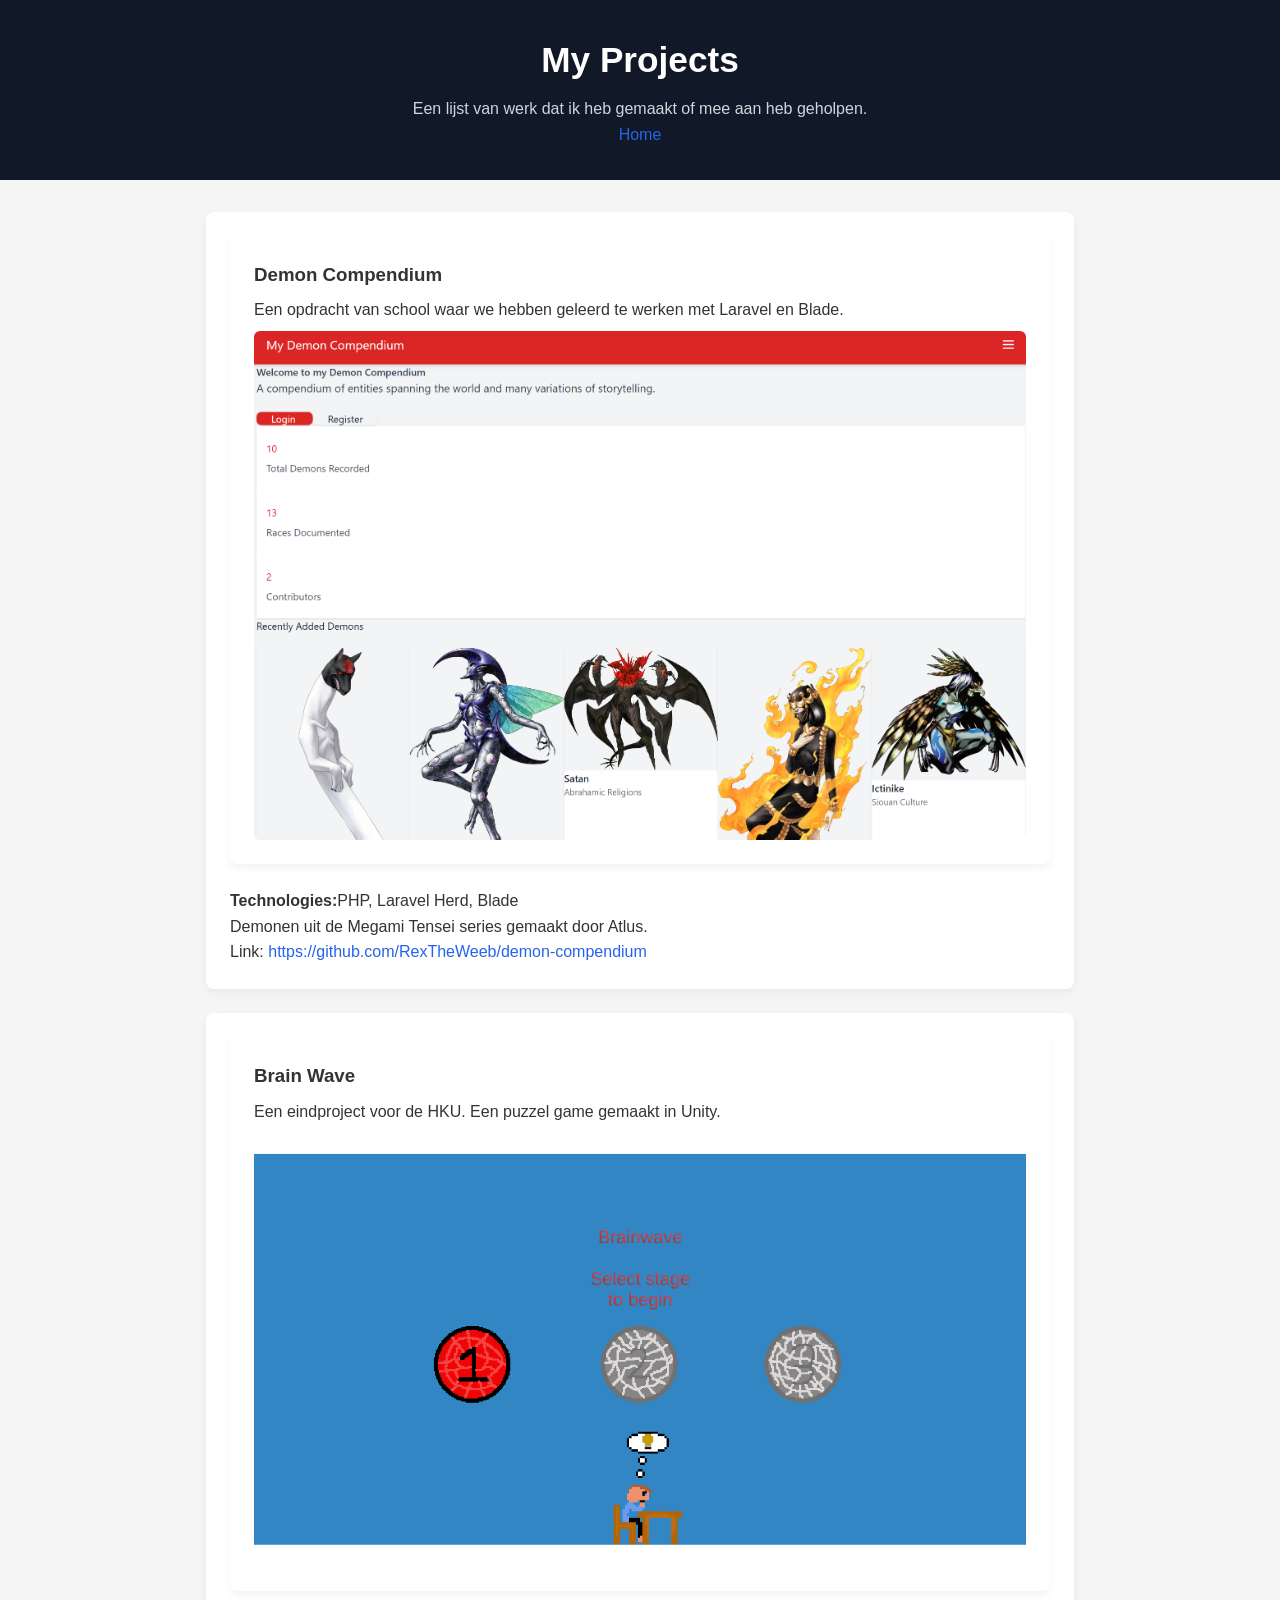
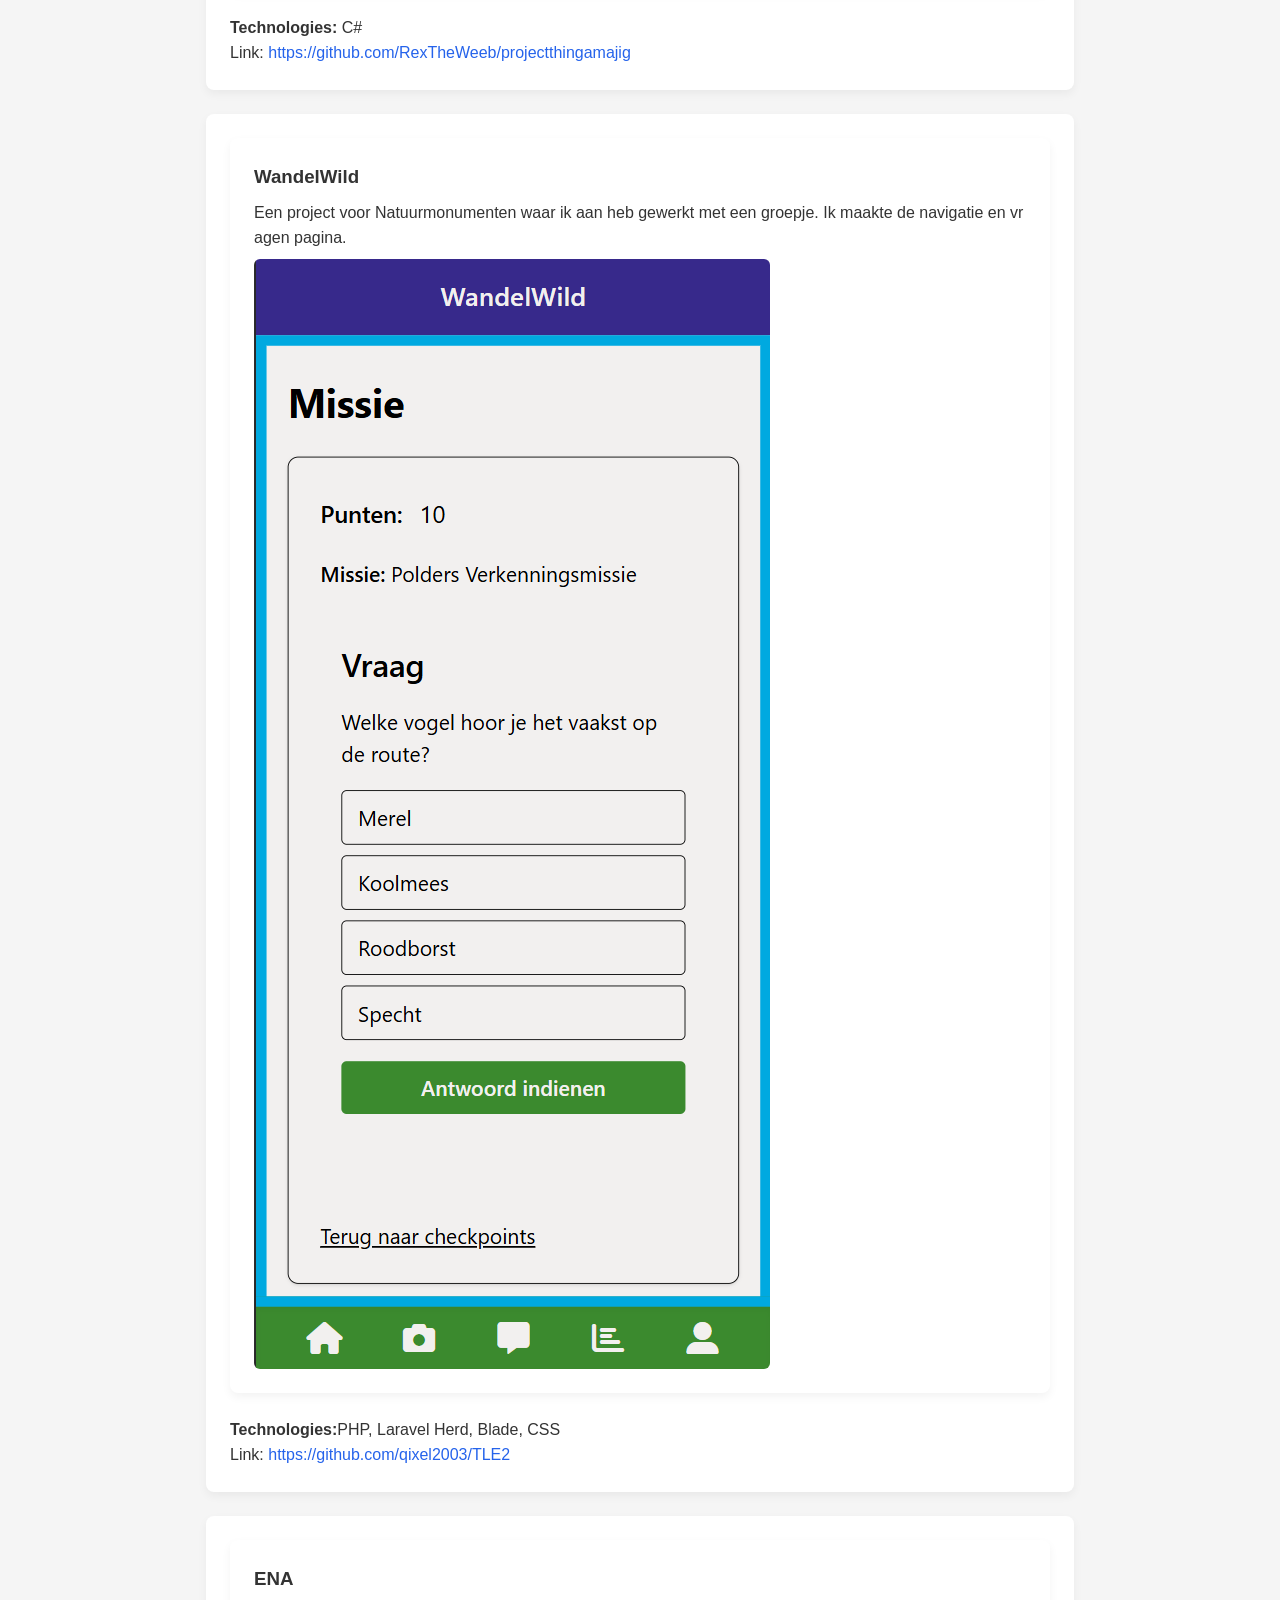
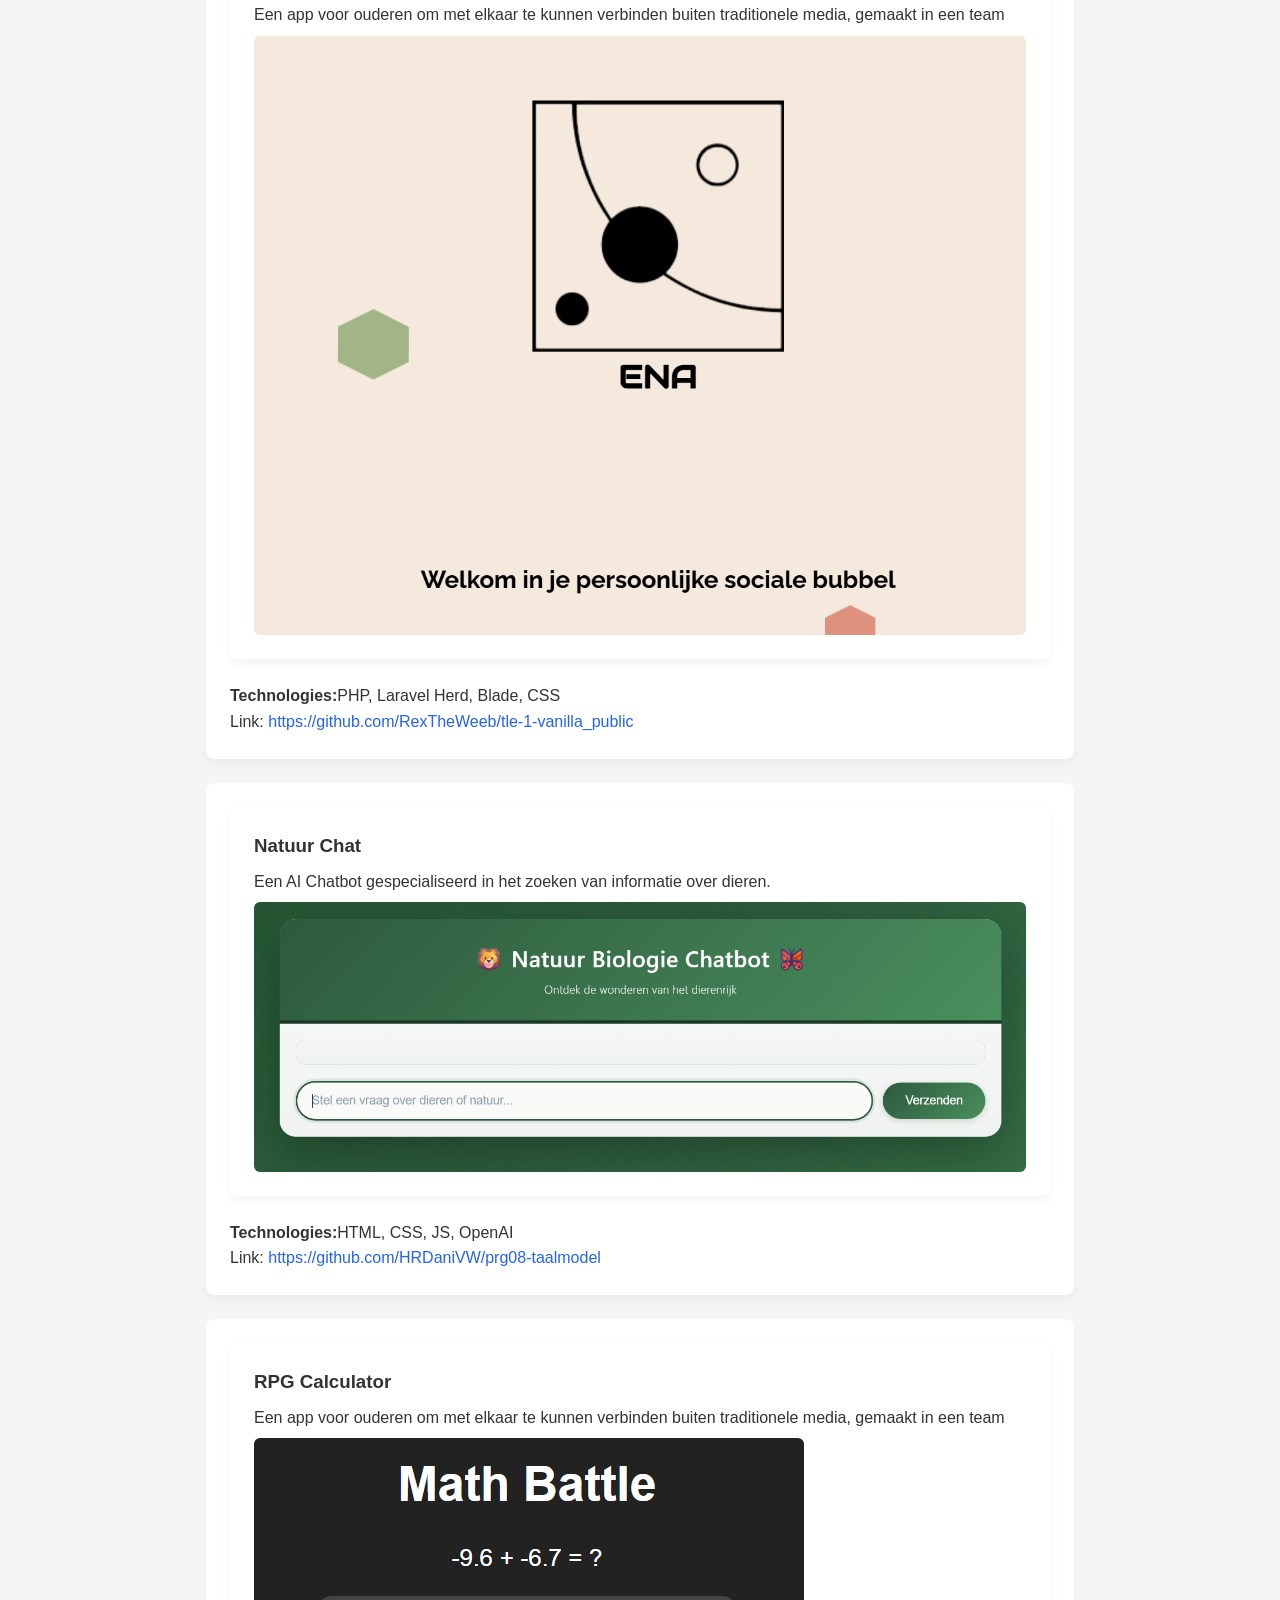
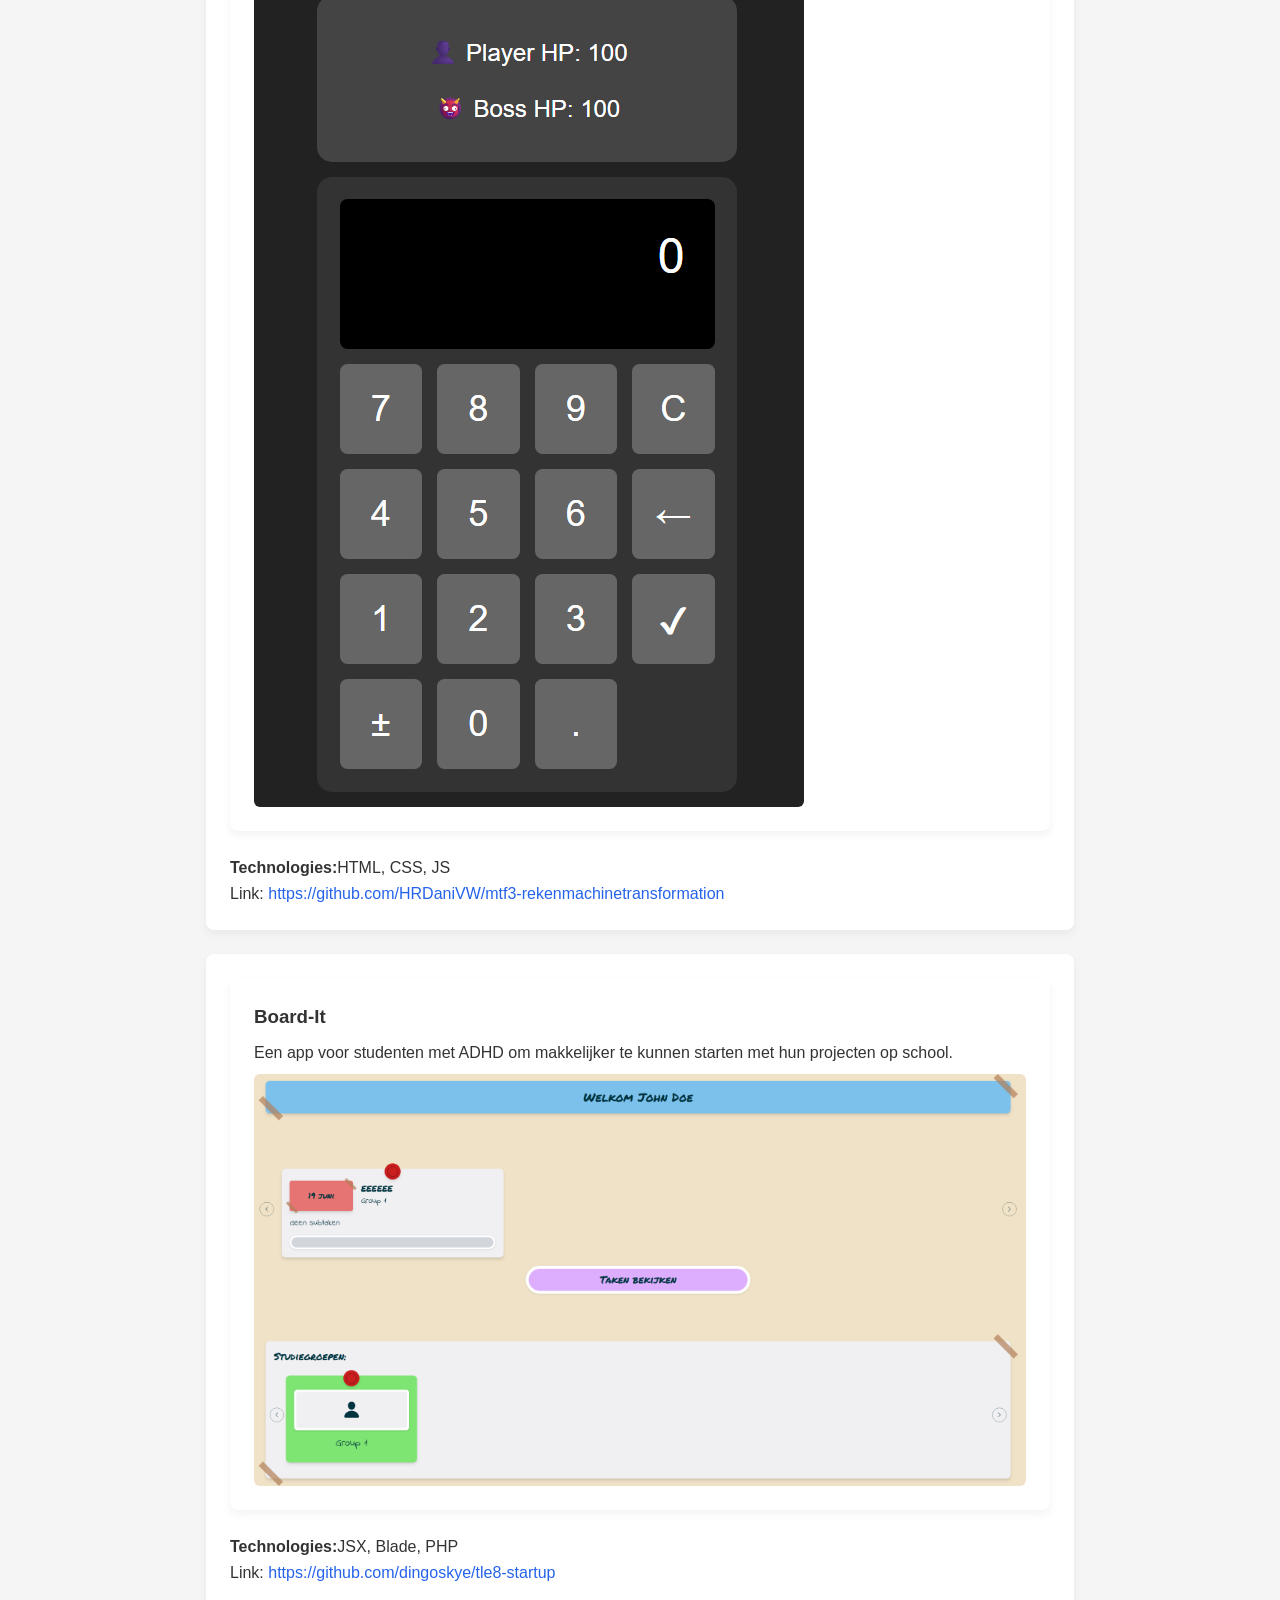
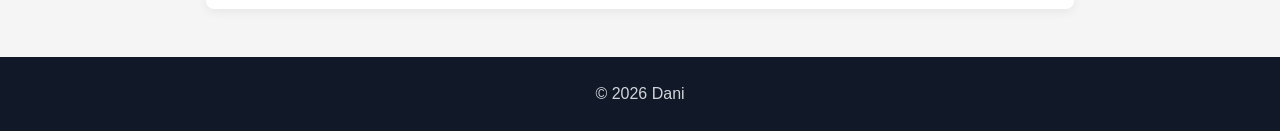
==== projects.html @ 9164be02 "Portfolio site update." ====
<!DOCTYPE html>
<html lang="en">

<head>
    <meta charset="UTF-8">
    <meta name="viewport" content="width=device-width, initial-scale=1.0">
    <title>Mijn Projecten</title>

    <link rel="stylesheet" href="style.css">
</head>

<body>

    <header>
        <h1>My Projects</h1>
        <p>Een lijst van werk dat ik heb gemaakt of mee aan heb geholpen.</p>

        <nav>
            <a href="index.html">Home</a>
        </nav>
    </header>

    <section>

        <div class="card">
            <div class="card project">
                <h3>Demon Compendium</h3>
                <p>Een opdracht van school waar we hebben geleerd te werken met Laravel en Blade.</p>
                <img src="images/Demon%20Compendium.png" alt="Demon Compendium Screenshot" />
            </div>

            <p><strong>Technologies:</strong>PHP, Laravel Herd, Blade</p>
            <p>Demonen uit de Megami Tensei series gemaakt door Atlus.</p>

            <p>
            <p>Link: <a
                    href="https://github.com/RexTheWeeb/demon-compendium">https://github.com/RexTheWeeb/demon-compendium</a>
            </p>
            </p>
        </div>

        <div class="card">
            <div class="card project">
                <h3>Brain Wave</h3>
                <p>Een eindproject voor de HKU. Een puzzel game gemaakt in Unity.</p>
                <img src="images/Brainwave.png" alt="Puzzle Game Screenshot" />
            </div>
            <p><strong>Technologies:</strong> C#</p>

            <p>
            <p>Link: <a
                    href="https://github.com/RexTheWeeb/projectthingamajig">https://github.com/RexTheWeeb/projectthingamajig</a>
            </p>
            </p>
        </div>

        <div class="card">
            <div class="card project">
                <h3>WandelWild</h3>
                <p>Een project voor Natuurmonumenten waar ik aan heb gewerkt met een groepje. Ik maakte de navigatie en
                    vragen pagina.</p>
                <img src="images/Wandelwild.png" alt="WandelWild Screenshot" />
            </div>

            <p><strong>Technologies:</strong>PHP, Laravel Herd, Blade, CSS</p>

            <p>
            <p>Link: <a href="https://github.com/qixel2003/TLE2">https://github.com/qixel2003/TLE2</a></p>
            </p>
        </div>

        <div class="card">
            <div class="card project">
                <h3>ENA</h3>
                <p>Een app voor ouderen om met elkaar te kunnen verbinden buiten traditionele media, gemaakt in een team
                </p>
                <img src="images/ENA.png" alt="ENA Screenshot" />
            </div>

            <p><strong>Technologies:</strong>PHP, Laravel Herd, Blade, CSS</p>

            <p>
            <p>Link: <a
                    href="https://github.com/RexTheWeeb/tle-1-vanilla_public">https://github.com/RexTheWeeb/tle-1-vanilla_public</a>
            </p>
            </p>
        </div>

        <div class="card">
            <div class="card project">
                <h3>Natuur Chat</h3>
                <p>Een AI Chatbot gespecialiseerd in het zoeken van informatie over dieren.
                </p>
                <img src="images/NatuurChat.png" alt="Natuur Chat Screenshot" />
            </div>

            <p><strong>Technologies:</strong>HTML, CSS, JS, OpenAI</p>

            <p>
            <p>Link: <a
                    href="https://github.com/HRDaniVW/prg08-taalmodel">https://github.com/HRDaniVW/prg08-taalmodel</a>
            </p>
            </p>
        </div>

        <div class="card">
            <div class="card project">
                <h3>RPG Calculator</h3>
                <p>Een app voor ouderen om met elkaar te kunnen verbinden buiten traditionele media, gemaakt in een team
                </p>
                <img src="images/RPGCalculator.png" alt="RPG Calculator Screenshot" />
            </div>

            <p><strong>Technologies:</strong>HTML, CSS, JS</p>

            <p>
            <p>Link: <a
                    href="https://github.com/HRDaniVW/mtf3-rekenmachinetransformation">https://github.com/HRDaniVW/mtf3-rekenmachinetransformation</a>
            </p>
            </p>
        </div>

        <div class="card">
            <div class="card project">
                <h3>Board-It</h3>
                <p>Een app voor studenten met ADHD om makkelijker te kunnen starten met hun projecten op school.
                </p>
                <img src="images/BoardIt.png" alt="Board-It Screenshot" />
            </div>

            <p><strong>Technologies:</strong>JSX, Blade, PHP</p>

            <p>
            <p>Link: <a href="https://github.com/dingoskye/tle8-startup">https://github.com/dingoskye/tle8-startup</a>
            </p>
            </p>
        </div>

    </section>

    <footer>
        <p>© 2026 Dani</p>
    </footer>

</body>

</html>
---- style.css ----
* {
    box-sizing: border-box;
    margin: 0;
    padding: 0;
    font-family: Arial, Helvetica, sans-serif;
}

body {
    line-height: 1.6;
    background: #f5f5f5;
    color: #333;
}

header {
    background: #111827;
    color: #fff;
    padding: 2rem 1rem;
    text-align: center;
}

header h1 {
    font-size: 2.2rem;
}

header p {
    margin-top: 0.5rem;
    color: #d1d5db;
}

section {
    max-width: 900px;
    margin: 2rem auto;
    padding: 0 1rem;
}

h2 {
    margin-bottom: 1rem;
    color: #111827;
}

.card {
    background: #fff;
    padding: 1.5rem;
    border-radius: 8px;
    box-shadow: 0 4px 10px rgba(0, 0, 0, 0.05);
    margin-bottom: 1.5rem;
    overflow: hidden;
}

.card img {
    max-width: 100%;
    height: auto;
    display: block;
    margin-top: 0.5rem;
    border-radius: 6px;
}

.card a,
.card p,
.card li {
    overflow-wrap: break-word;
    word-break: break-all;
    /* fallback to ensure very long URLs break */
}

.projects {
    display: grid;
    grid-template-columns: repeat(auto-fit, minmax(250px, 1fr));
    gap: 1rem;
}

.project h3 {
    margin-bottom: 0.5rem;
}

footer {
    text-align: center;
    padding: 1.5rem 1rem;
    background: #111827;
    color: #d1d5db;
    margin-top: 3rem;
}

a {
    color: #2563eb;
    text-decoration: none;
}

a:hover {
    text-decoration: underline;
}

.button {
    display: inline-block;
    background: #111827;
    color: white;
    padding: 12px 22px;
    border-radius: 6px;
    text-decoration: none;
    transition: 0.3s;
}

.button:hover {
    background: #2563eb;
}
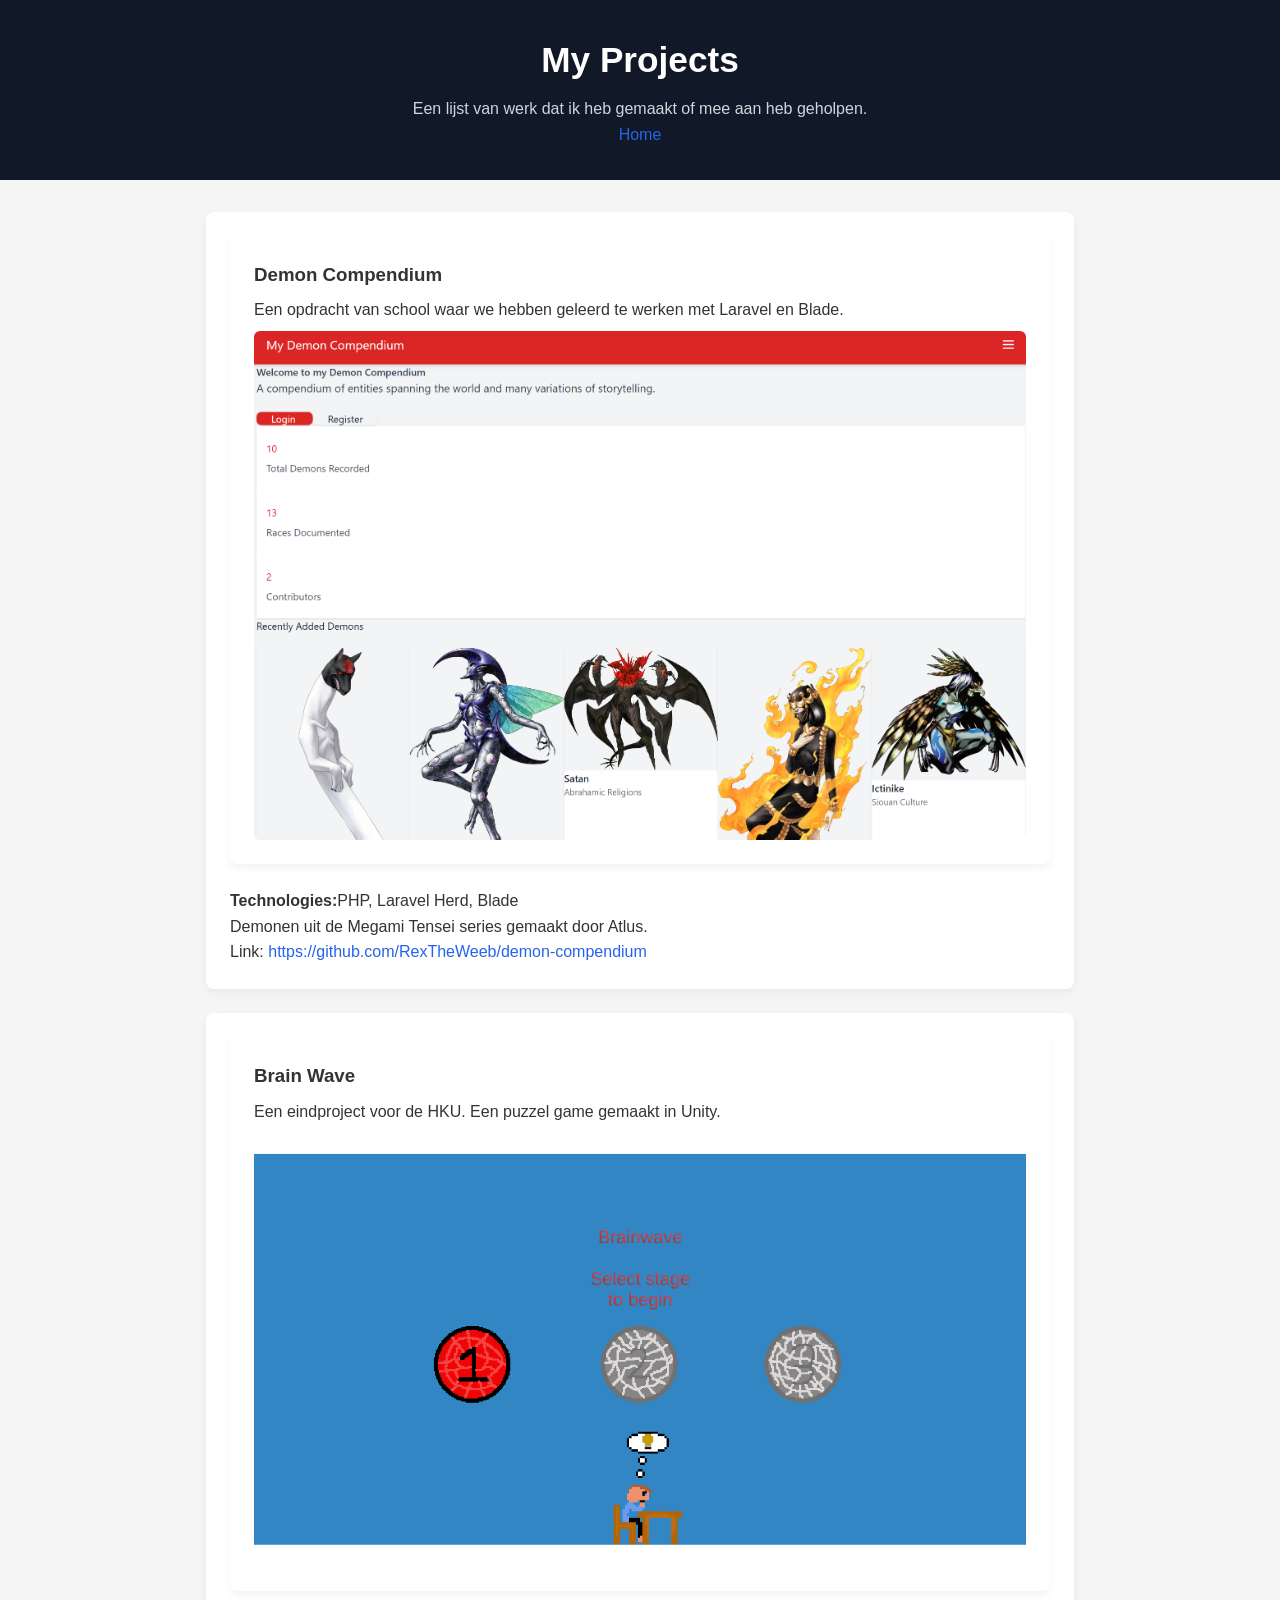
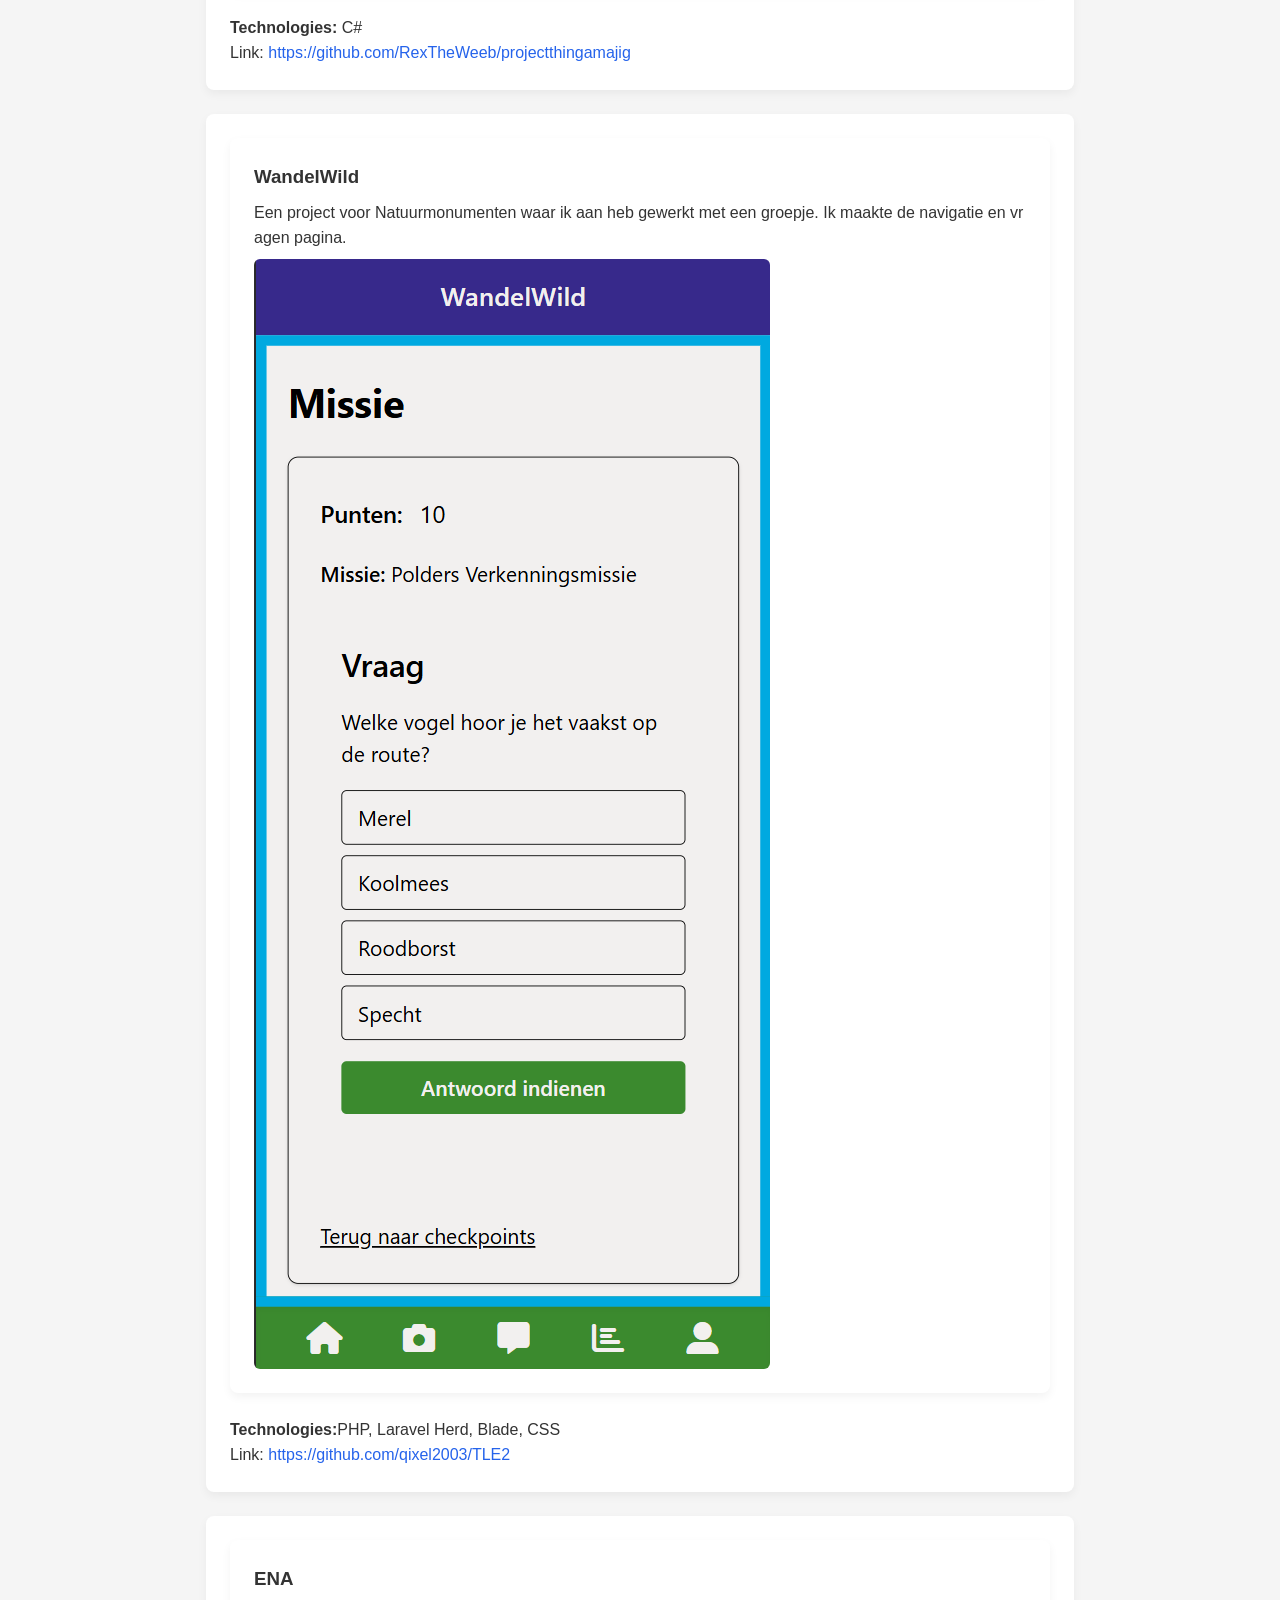
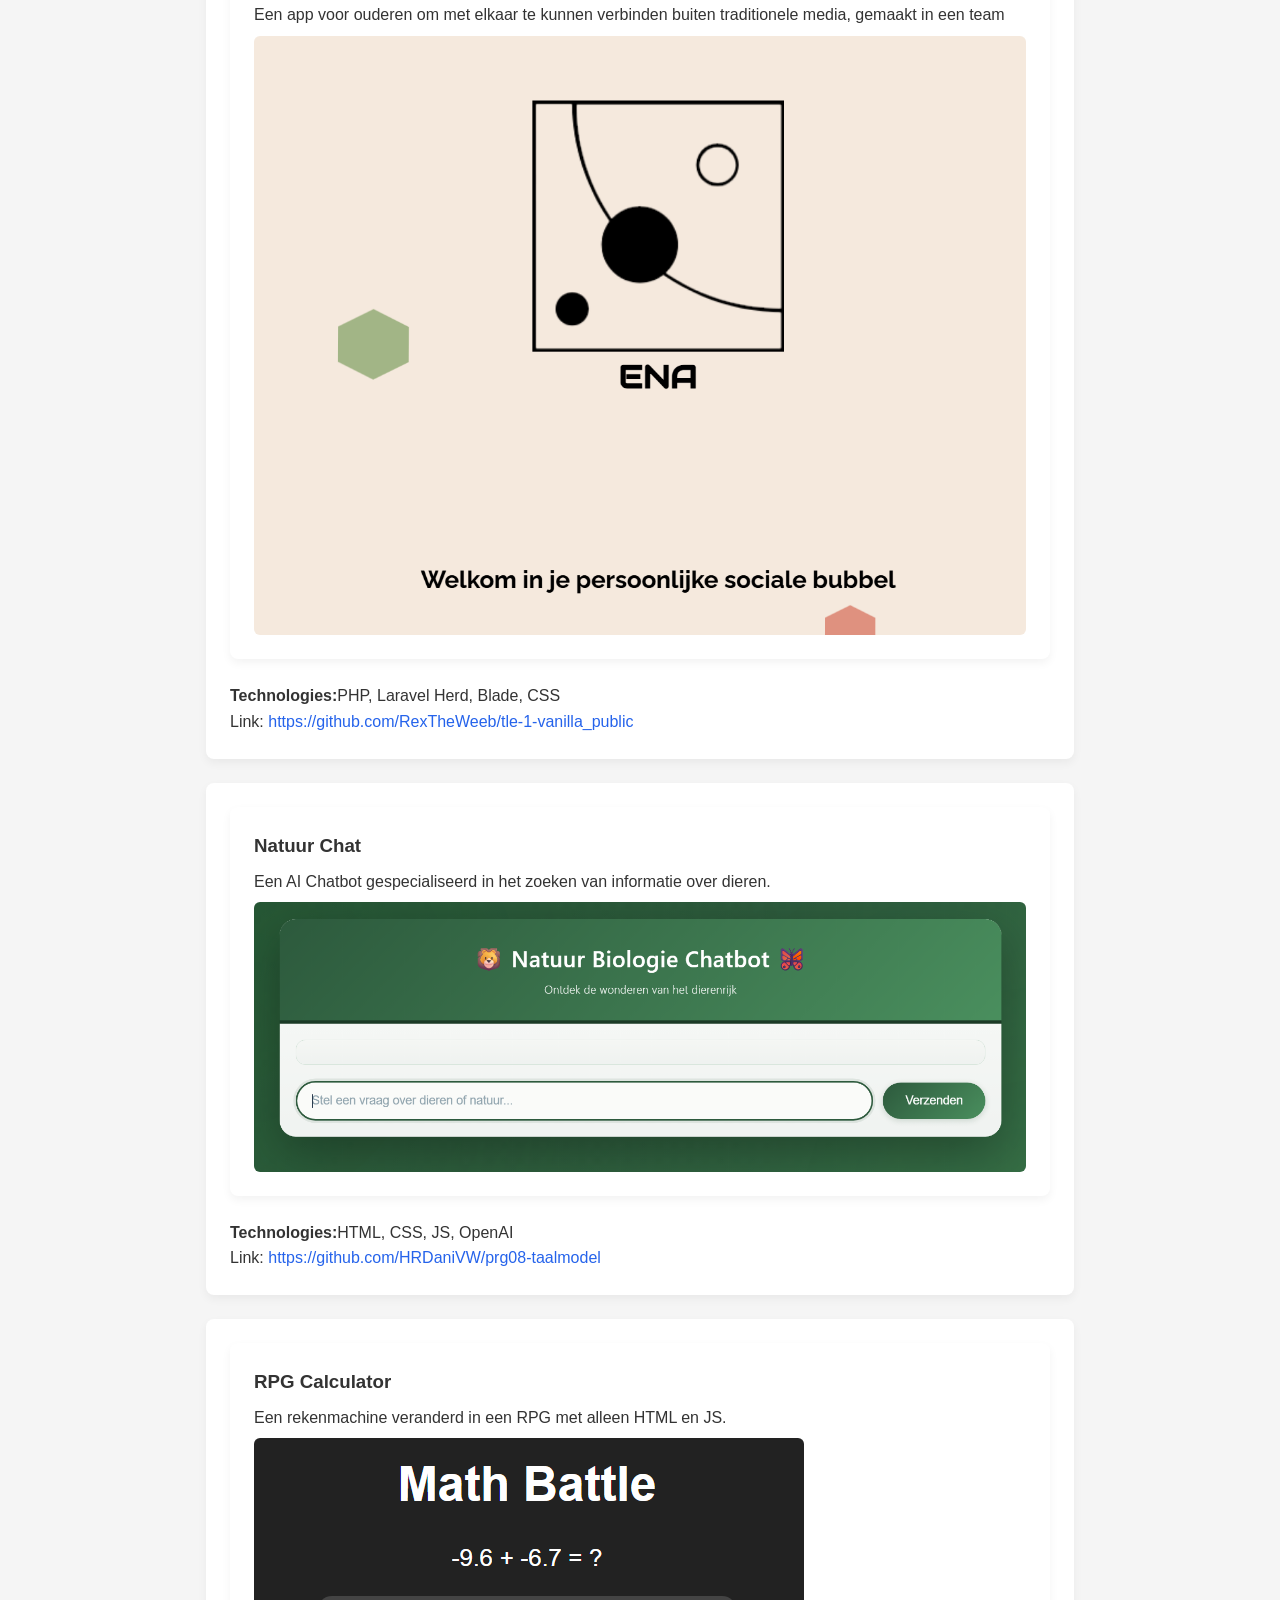
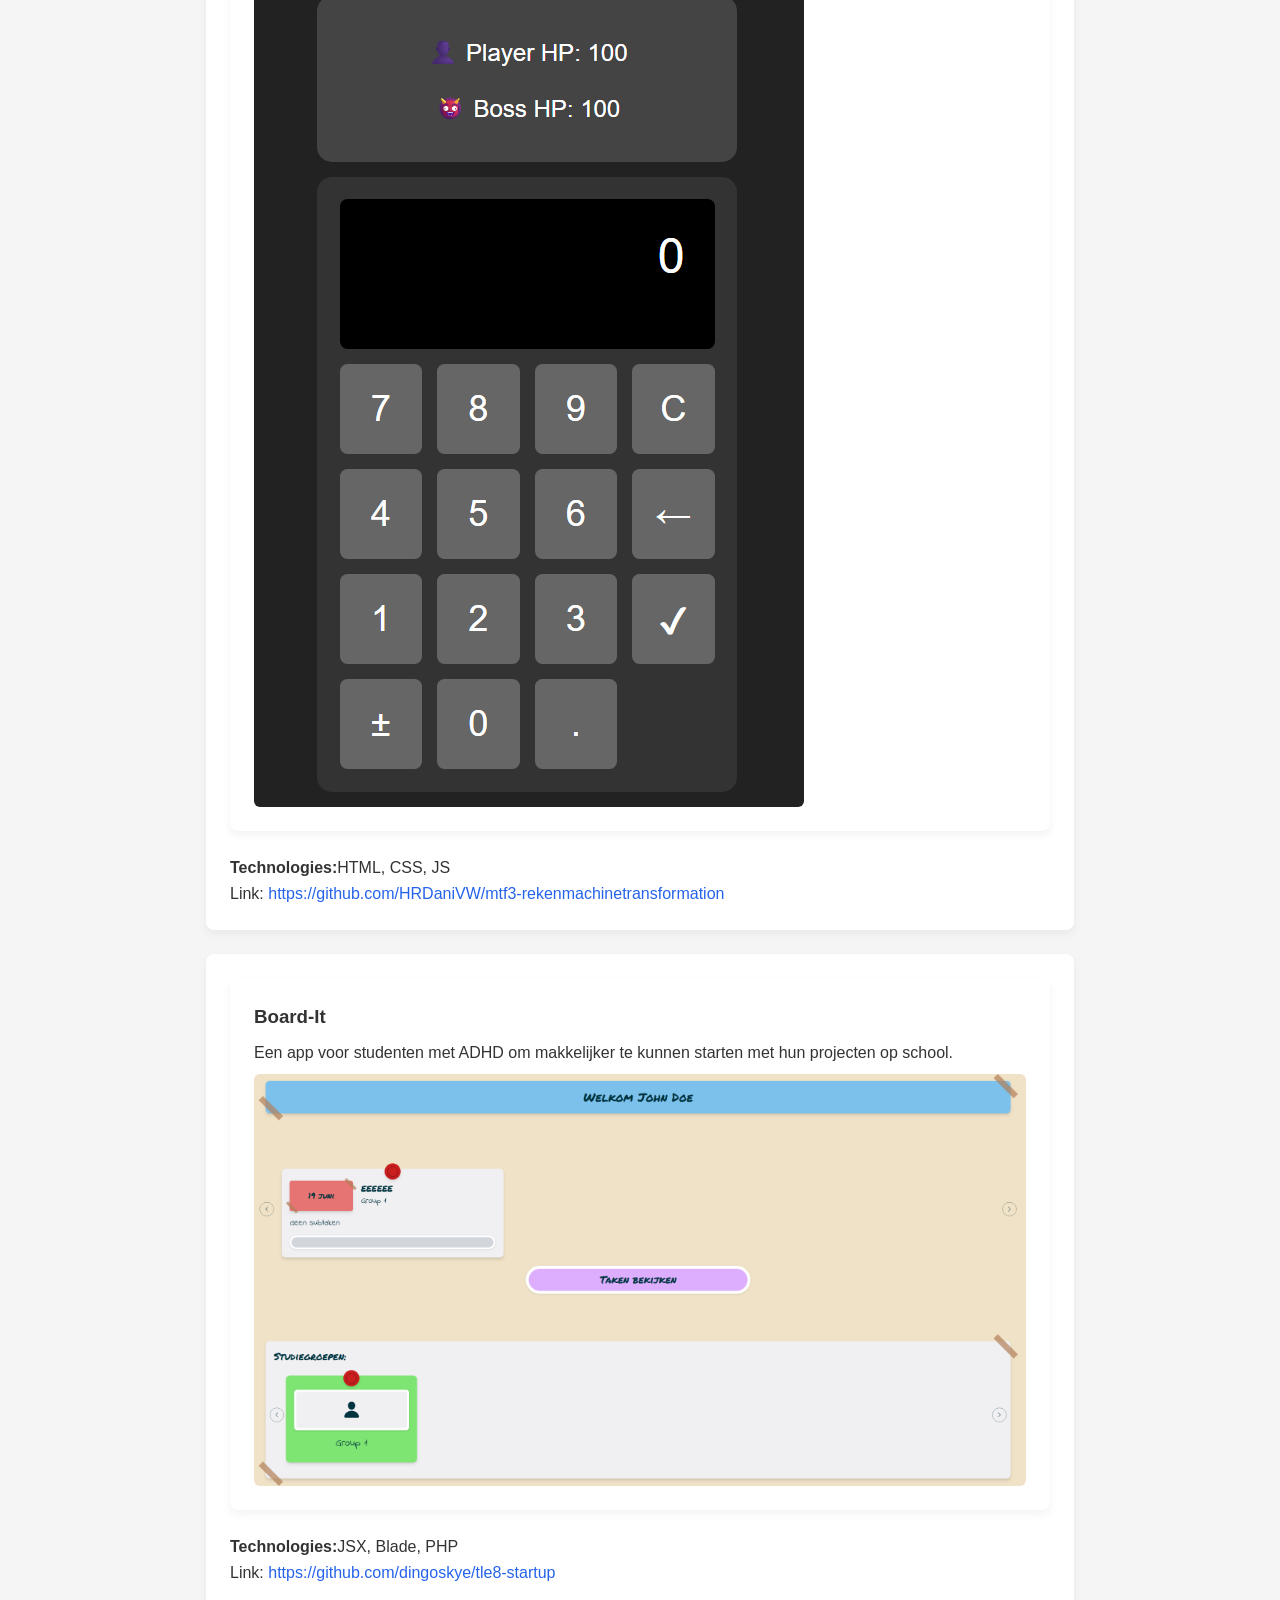
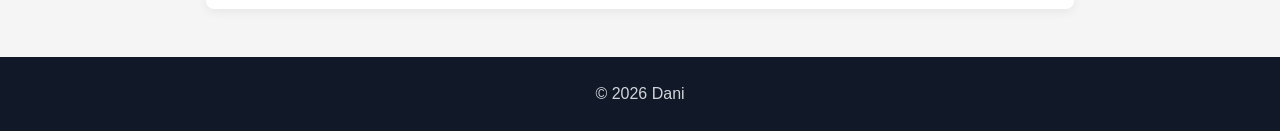
==== commit 3183258f: "Kleine fix." ====
--- a/projects.html
+++ b/projects.html
@@ -106,7 +106,7 @@
         <div class="card">
             <div class="card project">
                 <h3>RPG Calculator</h3>
-                <p>Een app voor ouderen om met elkaar te kunnen verbinden buiten traditionele media, gemaakt in een team
+                <p>Een rekenmachine veranderd in een RPG met alleen HTML en JS.
                 </p>
                 <img src="images/RPGCalculator.png" alt="RPG Calculator Screenshot" />
             </div>
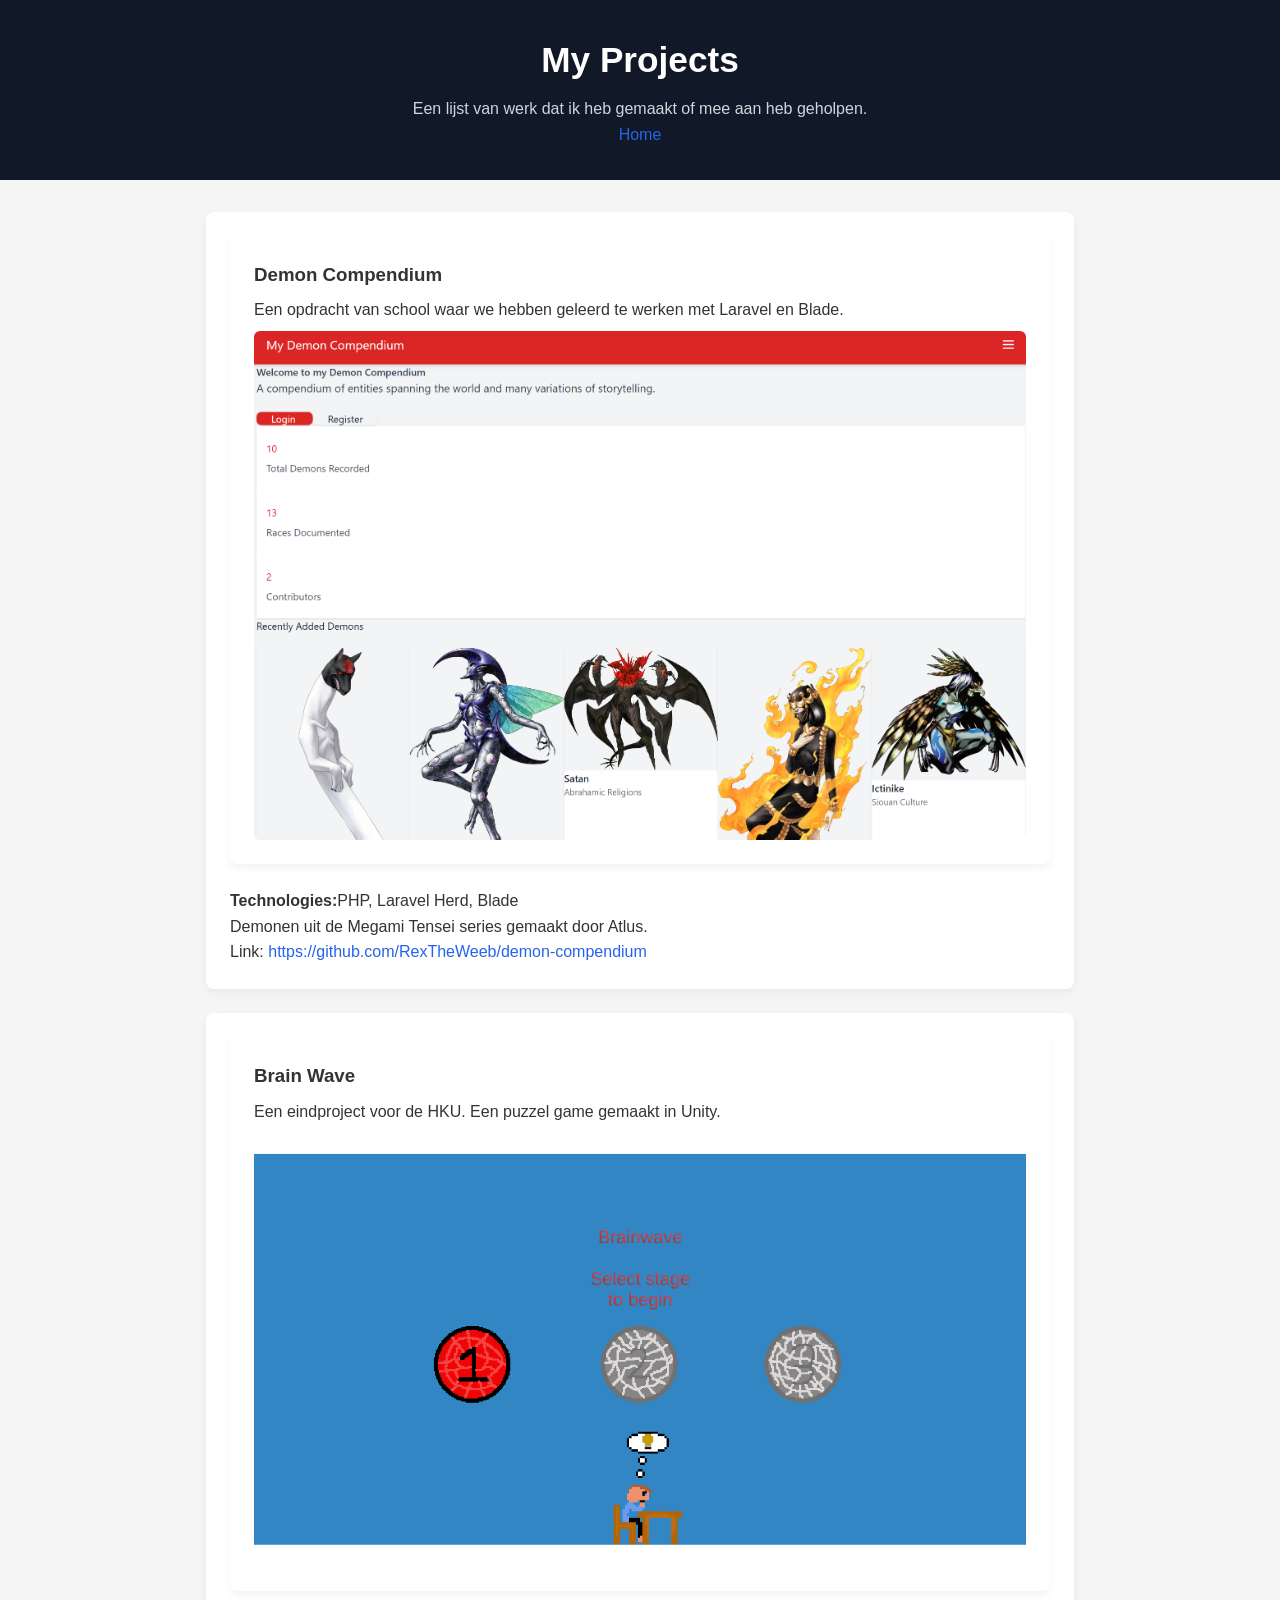
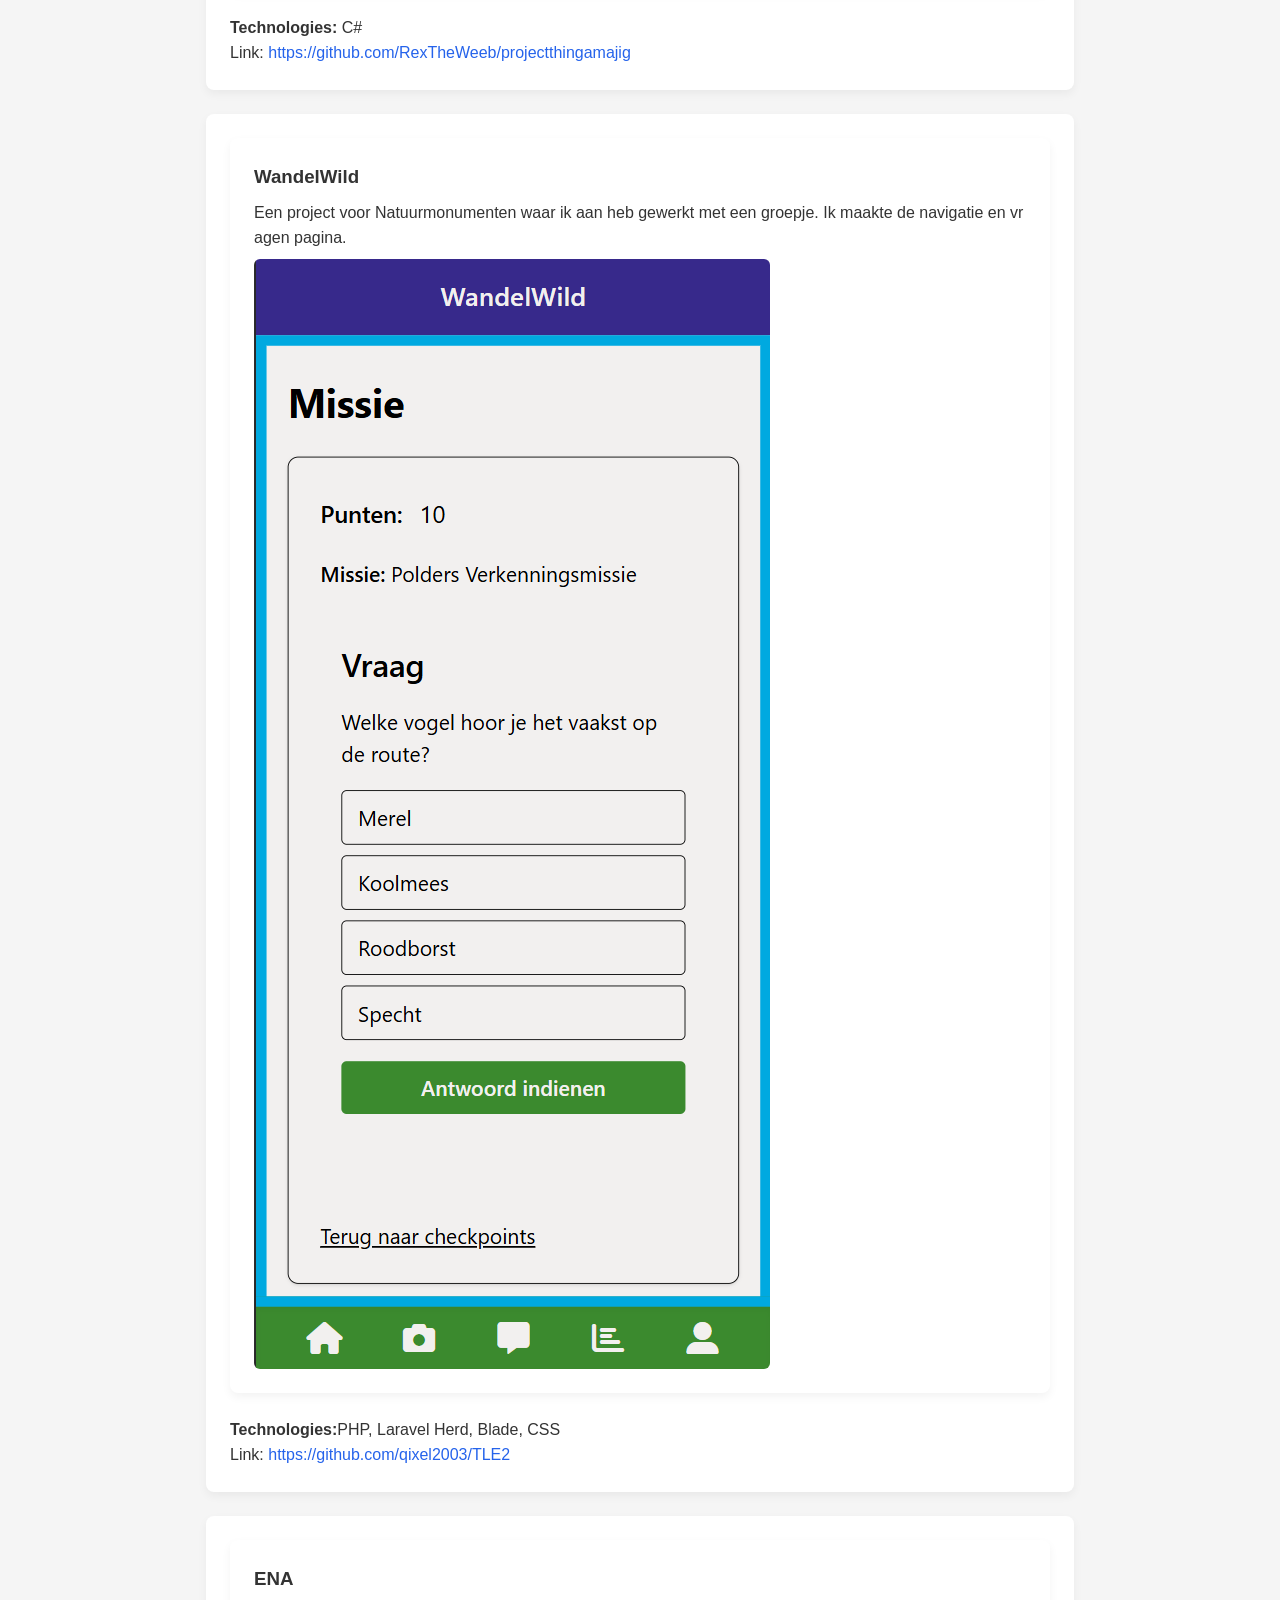
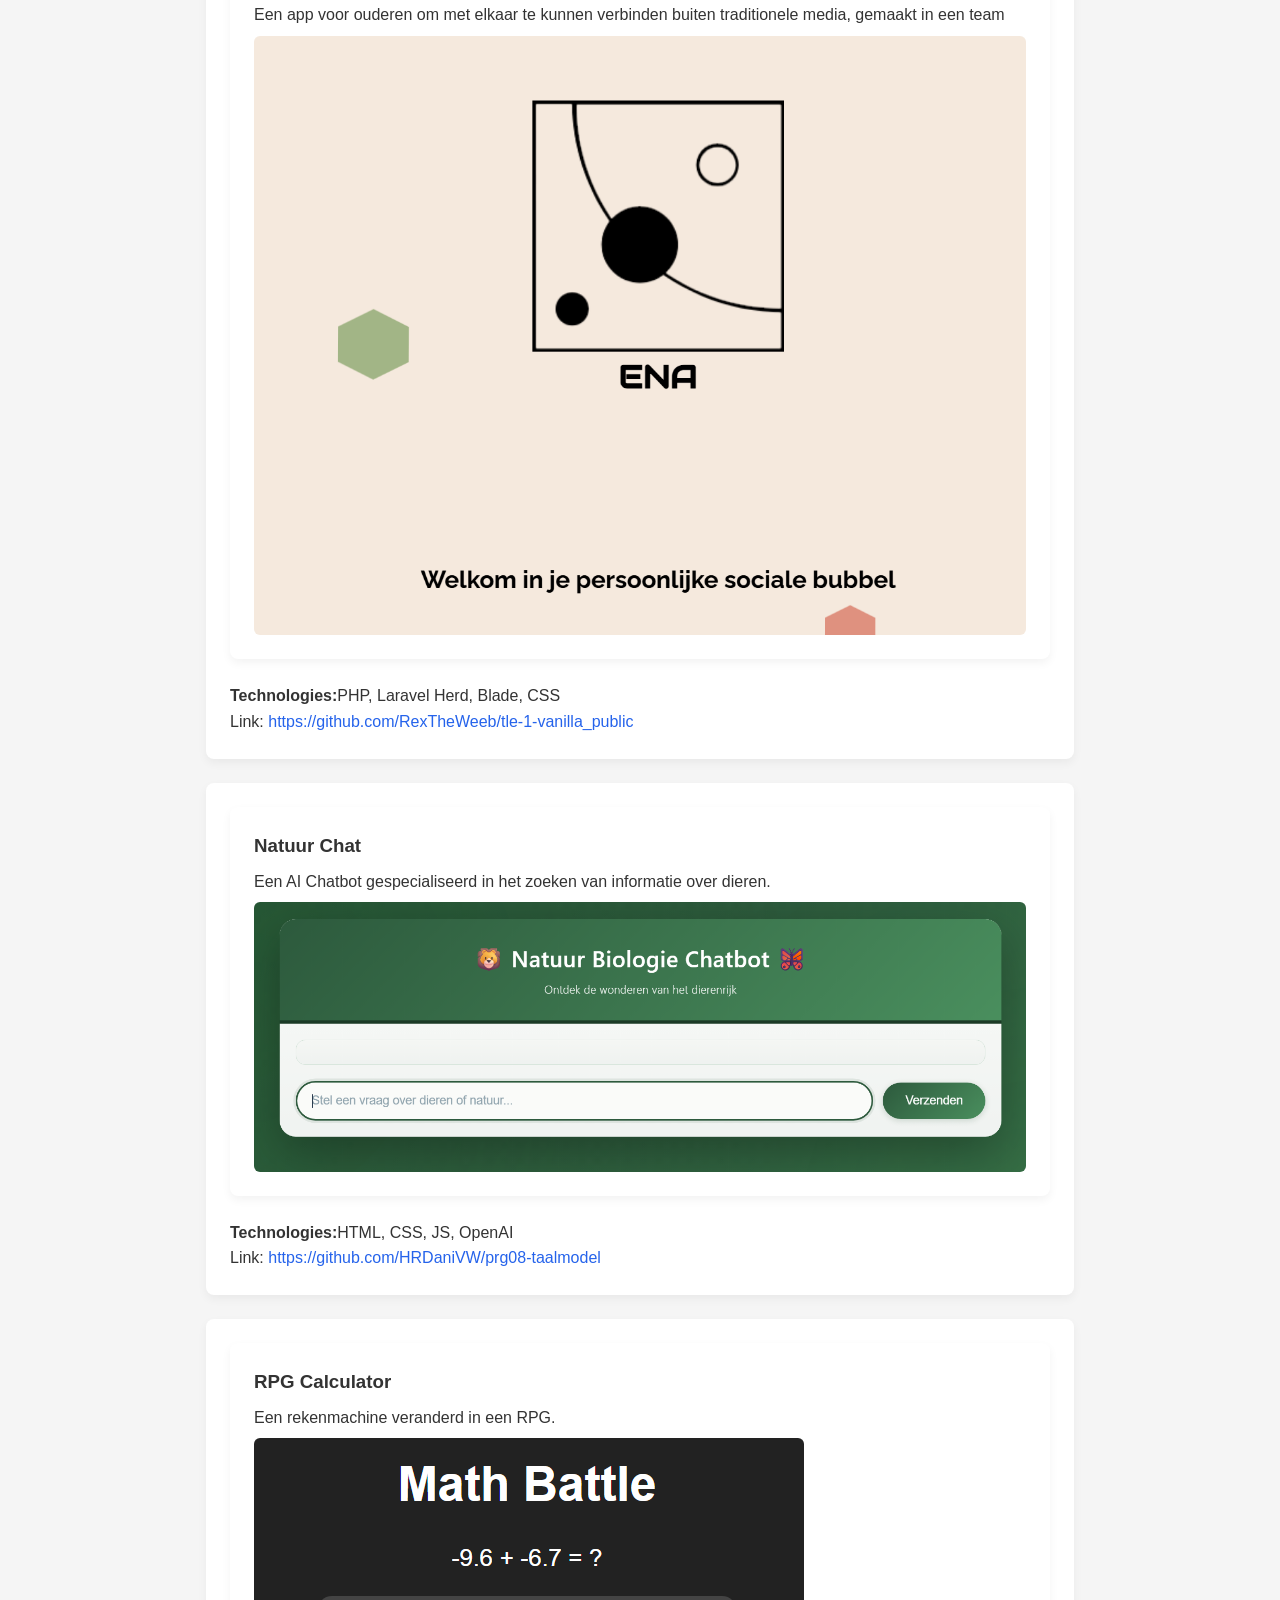
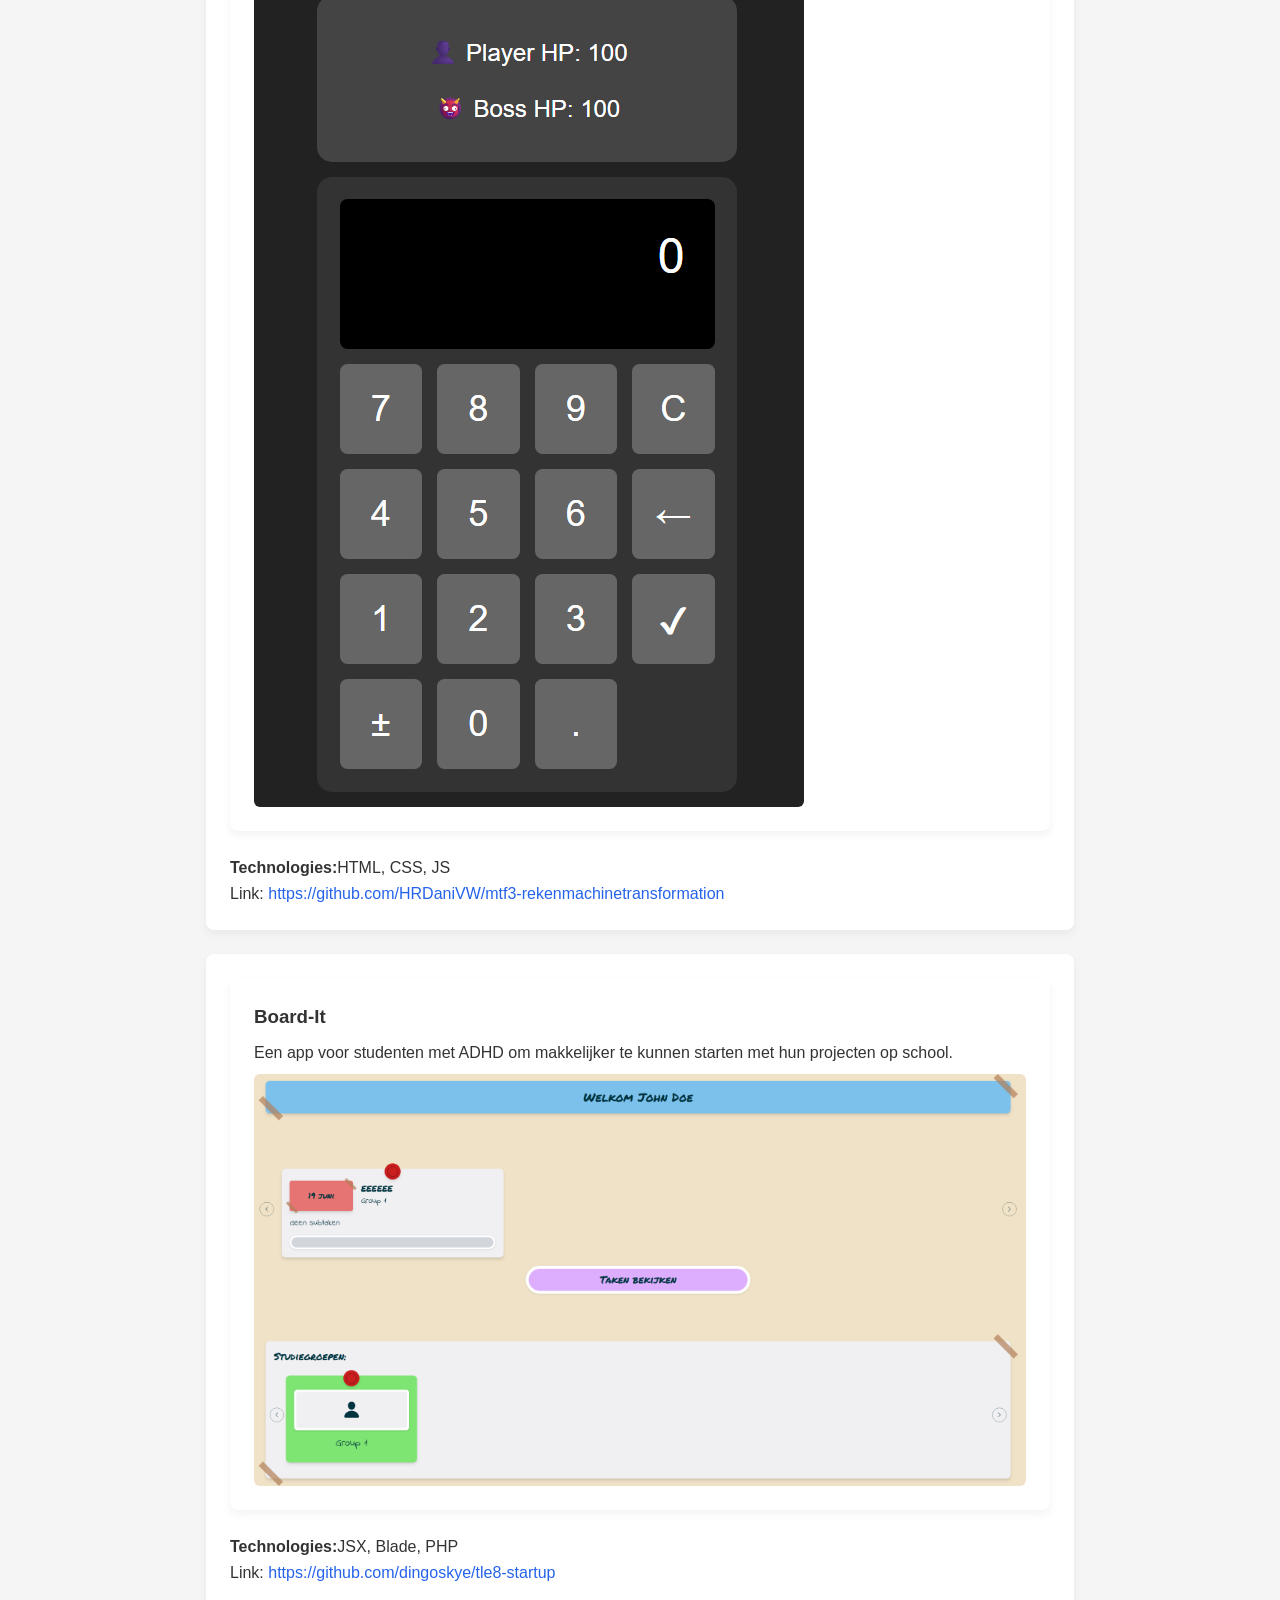
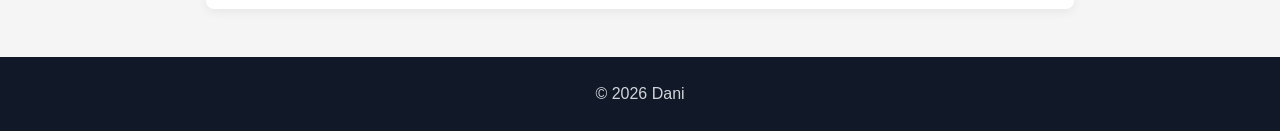
==== commit b36c9740: "Opnieuw." ====
--- a/projects.html
+++ b/projects.html
@@ -106,7 +106,7 @@
         <div class="card">
             <div class="card project">
                 <h3>RPG Calculator</h3>
-                <p>Een rekenmachine veranderd in een RPG met alleen HTML en JS.
+                <p>Een rekenmachine veranderd in een RPG.
                 </p>
                 <img src="images/RPGCalculator.png" alt="RPG Calculator Screenshot" />
             </div>
